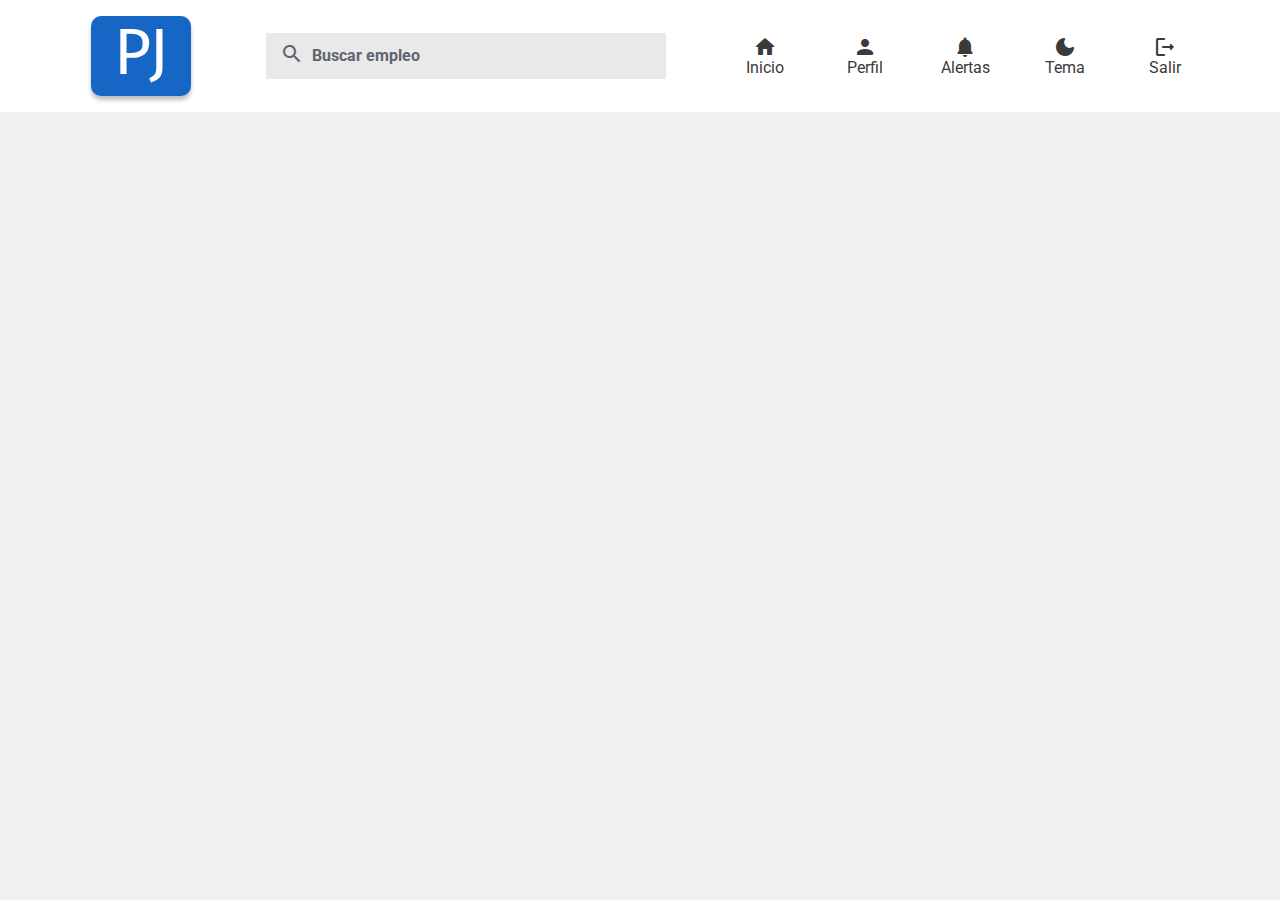
==== source-code/front/login.html @ ea4d0f35 "Login commit" ====
<!DOCTYPE html>
<html lang="es">
  <head>
    <meta charset="UTF-8" />
    <meta http-equiv="X-UA-Compatible" content="IE=edge" />
    <meta name="viewport" content="width=device-width, initial-scale=1.0" />
    <link rel="stylesheet" href="css/normalize.css" />
    <link rel="preconnect" href="https://fonts.googleapis.com" />
    <link rel="preconnect" href="https://fonts.gstatic.com" crossorigin />
    <link
      href="https://fonts.googleapis.com/css2?family=Fira+Sans:ital,wght@1,500&family=Roboto:wght@400;700&display=swap"
      rel="stylesheet"
    />
    <link
      href="https://fonts.googleapis.com/css?family=Material+Icons+Round"
      rel="stylesheet"
    />
    <link rel="stylesheet" href="css/style.css" />
    <title>Home</title>
  </head>
  <body>
    <nav id="main-navbar">
      <div id="logo">
        <div id="logo-body">
          <a href="index.html">
            <span id="logo-txt">PJ</span>
          </a>
        </div>
      </div>
      <section id="search-bar">
        <form id="form-search" action="#">
          <button id="search-btn">
            <span class="material-icons-round"> search </span>
          </button>
          <input name="busqueda" type="search" placeholder="Buscar empleo" />
        </form>
      </section>
      <section id="nav-btns">
        <a href="" class="nav-btn">
          <span class="material-icons-round"> home </span>
          Inicio
        </a>
        <a href="" class="nav-btn">
          <span class="material-icons-round"> person </span>
          Perfil
        </a>
        <a href="" class="nav-btn">
          <span class="material-icons-round"> notifications </span>
          Alertas
        </a>
        <a href="" class="nav-btn">
          <span class="material-icons-round"> dark_mode </span>
          Tema
        </a>
        <a href="" class="nav-btn">
          <span class="material-icons-round"> logout </span>
          Salir
        </a>
      </section>
    </nav>
  </body>
</html>
---- source-code/front/css/style.css ----
:root {
  --light-body-color: #f1f1f1;
  --light-box-color: #ffffff;
  --light-main-color: #1666c5;
  --light-shadow-box: rgba(0, 0, 0, 0.25);
  --search-bar-color: #e9e9e9;
  --search-bar-text: #606470;
  --light-text-gray: #3a3a3a;
}

* {
  box-sizing: border-box;
}

body {
  background-color: var(--light-body-color);
  font-family: "Roboto", sans-serif;
  font-weight: 400;
}

#main-navbar {
  /* height: 100px; */
  display: flex;
  justify-content: flex-start;
  align-items: center;
  padding: 1rem;
  background-color: var(--light-box-color);
}

#logo {
  width: 250px;
}

#logo-body {
  width: 100px;
  height: 80px;
  margin: 0px auto;
  font-family: "Fira Sans", sans-serif;
  font-size: 4rem;
  text-align: center;
  color: var(--light-body-color);
  background-color: var(--light-main-color);
  border-radius: 10px;
  box-shadow: 0px 4px 4px var(--light-shadow-box);
}

#logo-body > a {
  display: block;
  color: var(--light-box-color);
  text-decoration: none;
}

#search-bar {
  /* margin-left: 100px; */
  width: 400px;
}

#form-search {
  display: flex;
  background-color: var(--search-bar-color);
  padding: 0.5rem;
}

/* #form-search:hover {
  border: 1px solid var(--light-main-color);
} */

#search-btn {
  background-color: var(--search-bar-color);
  border: none;
  color: var(--search-bar-text);
}

#search-btn:hover {
  color: var(--light-main-color);
  cursor: pointer;
}

input[name="busqueda"] {
  background-color: var(--search-bar-color);
  border: none;
  width: 100%;
}

input[name="busqueda"]::placeholder {
  color: var(--search-bar-text);
  font-weight: 700;
  opacity: 1;
}

input[name="busqueda"]:focus {
  outline: none;
}

#nav-btns {
  display: flex;
  width: 500px;
  margin: 0px auto;
  /* margin-left: 200px; */
  /* align-items: flex-end; */
  /* flex-basis: 1; */
  /* margin-left: 100px; */
  /* justify-content: center; */
}

.nav-btn {
  display: flex;
  flex-basis: 100%;
  flex-direction: column;
  text-decoration: none;
  color: var(--light-text-gray);
  text-align: center;
  /* margin-left: 30px; */
}

.nav-btn:hover {
  color: var(--light-main-color);
}
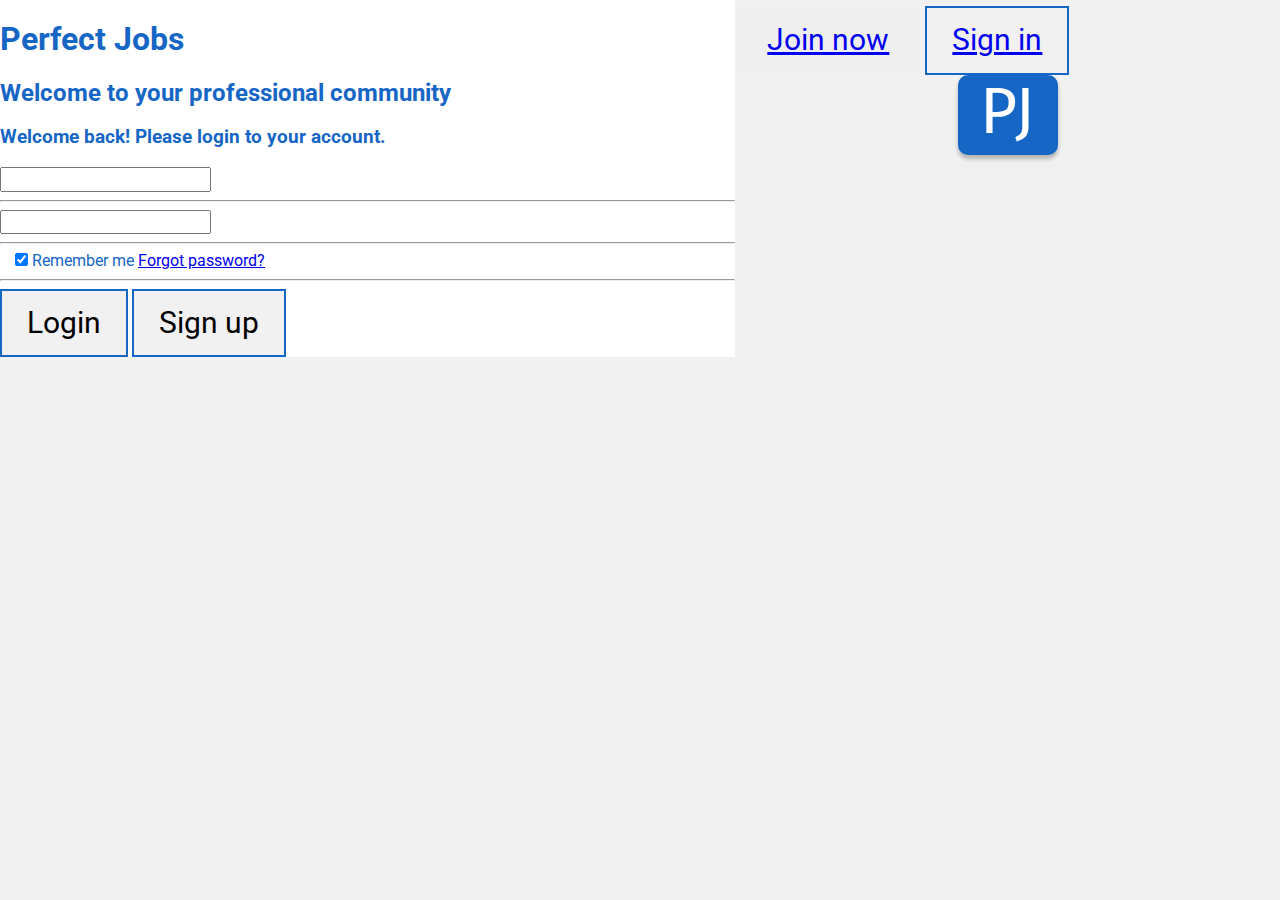
==== commit fc9ce69e: "Login commit" ====
--- a/source-code/front/login.html
+++ b/source-code/front/login.html
@@ -16,47 +16,44 @@
       rel="stylesheet"
     />
     <link rel="stylesheet" href="css/style.css" />
-    <title>Home</title>
+    <title>Iniciar Sesión</title>
   </head>
   <body>
-    <nav id="main-navbar">
-      <div id="logo">
-        <div id="logo-body">
-          <a href="index.html">
-            <span id="logo-txt">PJ</span>
-          </a>
-        </div>
+  <div class="col-container">
+  <div class="col" style="background-color: white;">
+    <div class="form">
+      <div class="title">
+        <h1>Perfect Jobs</h1>
+        <h2>Welcome to your professional community</h2>
+        <h3>Welcome back! Please login to your account.</h3>
+        <input type="text" name="correo">
+        <hr>
+        <input type="password" name="contraseña">
+        <hr>
+        <label style="padding-left: 15px">
+        <input type="checkbox"  checked="checked" name="remember"> Remember me
+        </label>
+        <span class="psw"><a href="#"> Forgot password?</a></span>
+        <hr>
+        <button class="button1">Login</button>
+        <button class="button1">Sign up</button>
       </div>
-      <section id="search-bar">
-        <form id="form-search" action="#">
-          <button id="search-btn">
-            <span class="material-icons-round"> search </span>
-          </button>
-          <input name="busqueda" type="search" placeholder="Buscar empleo" />
-        </form>
-      </section>
-      <section id="nav-btns">
-        <a href="" class="nav-btn">
-          <span class="material-icons-round"> home </span>
-          Inicio
+    </div>
+  </div>
+
+  <div class="col">
+      <button class="button">
+        <a class="login" href="#">Join now</a>
+      </button>
+      <button class="button1">
+        <a href="#">Sign in</a>
+      </button>
+    <div id="logo-body">
+        <a href="index.html">
+          <span id="logo-txt">PJ</span>
         </a>
-        <a href="" class="nav-btn">
-          <span class="material-icons-round"> person </span>
-          Perfil
-        </a>
-        <a href="" class="nav-btn">
-          <span class="material-icons-round"> notifications </span>
-          Alertas
-        </a>
-        <a href="" class="nav-btn">
-          <span class="material-icons-round"> dark_mode </span>
-          Tema
-        </a>
-        <a href="" class="nav-btn">
-          <span class="material-icons-round"> logout </span>
-          Salir
-        </a>
-      </section>
-    </nav>
-  </body>
-</html>
+      </div>
+  </div>
+</div>
+</body>
+</html>--- a/source-code/front/css/style.css
+++ b/source-code/front/css/style.css
@@ -116,3 +116,47 @@
 .nav-btn:hover {
   color: var(--light-main-color);
 }
+
+/* Login */
+
+.col-container {
+    display: table; /* Make the container element behave like a table */
+    width: 100%; /* Set full-width to expand the whole page */
+}
+
+.col {
+    display: table-cell; /* Make elements inside the container behave like table cells */
+}
+
+.button {
+  background-color: none; /* Green */
+  border: none;
+  color: white;
+  padding: 15px 32px;
+  text-align: center;
+  text-decoration: none;
+  display: inline-block;
+  font-size: 16px;
+  font-size: 30px;
+}
+
+.button1 {
+  background-color: var(--light-body-color);
+  color: black;
+  border: 2px solid #1666c5;
+  padding: 15px 25px;
+  font-family: "Roboto", sans-serif;
+  font-weight: 400;
+  font-size: 30px;
+}
+
+.login {
+  font-family: "Roboto", sans-serif;
+  font-weight: 400;
+}
+
+.title {
+  font-family: "Roboto", sans-serif;
+  font-weight: 400;
+  color: #1666c5
+}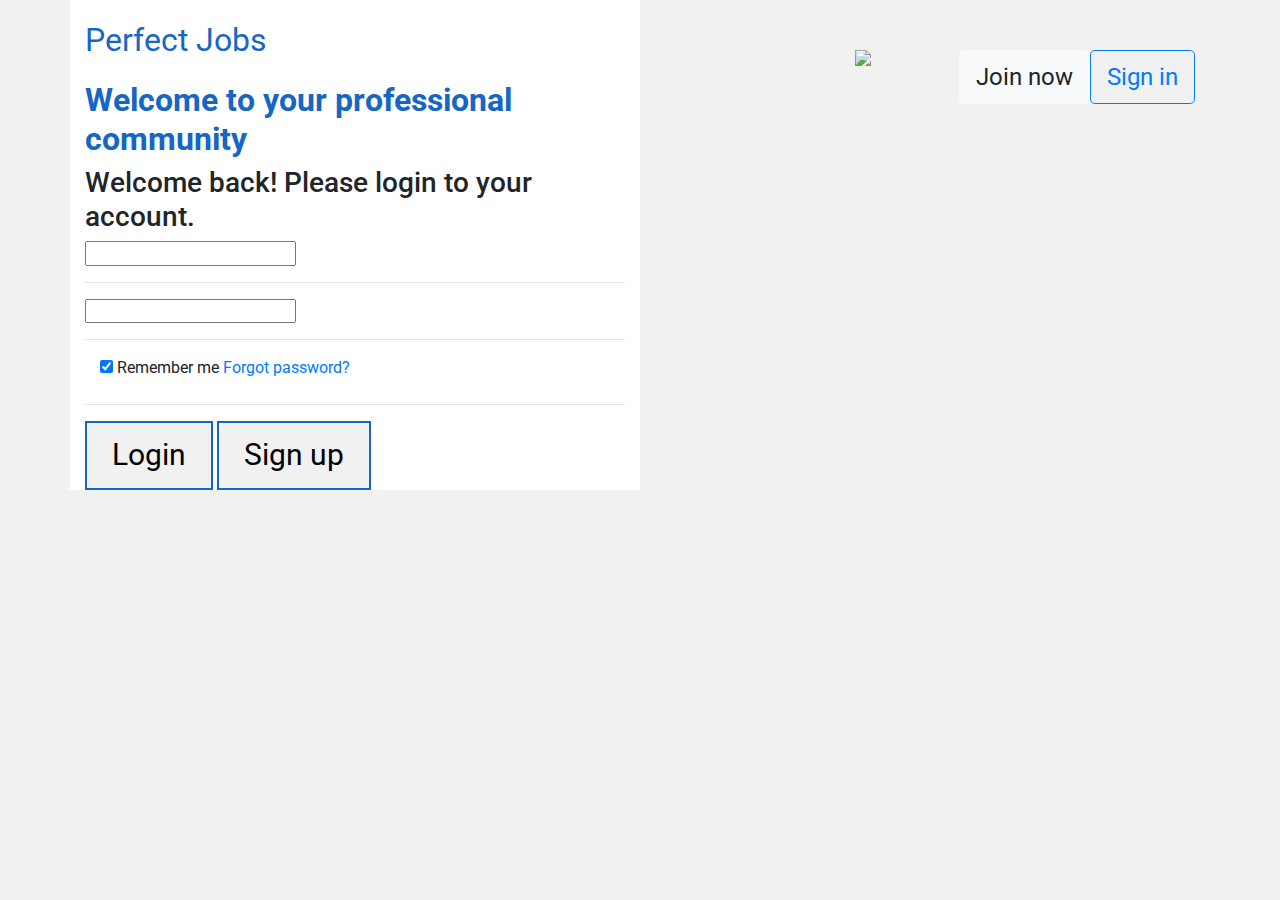
==== commit 9064c870: "Login commit" ====
--- a/source-code/front/login.html
+++ b/source-code/front/login.html
@@ -4,6 +4,11 @@
     <meta charset="UTF-8" />
     <meta http-equiv="X-UA-Compatible" content="IE=edge" />
     <meta name="viewport" content="width=device-width, initial-scale=1.0" />
+    <!-- Bootstrap -->
+    <link rel="stylesheet" href="https://stackpath.bootstrapcdn.com/bootstrap/4.3.1/css/bootstrap.min.css" integrity="sha384-ggOyR0iXCbMQv3Xipma34MD+dH/1fQ784/j6cY/iJTQUOhcWr7x9JvoRxT2MZw1T" crossorigin="anonymous">
+    <script src="https://code.jquery.com/jquery-3.3.1.slim.min.js" integrity="sha384-q8i/X+965DzO0rT7abK41JStQIAqVgRVzpbzo5smXKp4YfRvH+8abtTE1Pi6jizo" crossorigin="anonymous"></script>
+    <script src="https://cdnjs.cloudflare.com/ajax/libs/popper.js/1.14.7/umd/popper.min.js" integrity="sha384-UO2eT0CpHqdSJQ6hJty5KVphtPhzWj9WO1clHTMGa3JDZwrnQq4sF86dIHNDz0W1" crossorigin="anonymous"></script>
+    <script src="https://stackpath.bootstrapcdn.com/bootstrap/4.3.1/js/bootstrap.min.js" integrity="sha384-JjSmVgyd0p3pXB1rRibZUAYoIIy6OrQ6VrjIEaFf/nJGzIxFDsf4x0xIM+B07jRM" crossorigin="anonymous"></script>
     <link rel="stylesheet" href="css/normalize.css" />
     <link rel="preconnect" href="https://fonts.googleapis.com" />
     <link rel="preconnect" href="https://fonts.gstatic.com" crossorigin />
@@ -19,12 +24,11 @@
     <title>Iniciar Sesión</title>
   </head>
   <body>
-  <div class="col-container">
-  <div class="col" style="background-color: white;">
-    <div class="form">
-      <div class="title">
-        <h1>Perfect Jobs</h1>
-        <h2>Welcome to your professional community</h2>
+  <div class="container">
+  <div class="row">
+    <div class="col" style="background-color: white;">
+        <h1 class="title">Perfect Jobs</h1>
+        <h2 class="title" style="font-weight: bold;">Welcome to your professional community</h2>
         <h3>Welcome back! Please login to your account.</h3>
         <input type="text" name="correo">
         <hr>
@@ -37,22 +41,12 @@
         <hr>
         <button class="button1">Login</button>
         <button class="button1">Sign up</button>
-      </div>
-    </div>
   </div>
-
-  <div class="col">
-      <button class="button">
-        <a class="login" href="#">Join now</a>
-      </button>
-      <button class="button1">
-        <a href="#">Sign in</a>
-      </button>
-    <div id="logo-body">
-        <a href="index.html">
-          <span id="logo-txt">PJ</span>
-        </a>
-      </div>
+   <div class="col" style="background-color: transparent;">
+    <button type="button" class="btn btn-outline-primary btn-lg" style="margin-top: 50px; float: right; font-size: 1.5rem">Sign in</button>
+    <button type="button" class="btn btn-light btn-lg" style="margin-top: 50px; float: right; font-size: 1.5rem">Join now</button>
+    <img src="/images/logo.png" style="width: 500px; margin-left: 200px; margin-top: 50px;">
+  </div>
   </div>
 </div>
 </body>
--- a/source-code/front/css/style.css
+++ b/source-code/front/css/style.css
@@ -6,6 +6,8 @@
   --search-bar-color: #e9e9e9;
   --search-bar-text: #606470;
   --light-text-gray: #3a3a3a;
+  --light-text-grey: #9593a0;
+  --light-link-text: #0645ad;
 }
 
 * {
@@ -18,9 +20,18 @@
   font-weight: 400;
 }
 
+#main-wrapper {
+  display: flex;
+  flex-wrap: wrap;
+}
+
 #main-navbar {
   /* height: 100px; */
-  display: flex;
+  /* flex-basis: 1; */
+  display: flex;
+  top: 0;
+  left: 0;
+  width: 100vw;
   justify-content: flex-start;
   align-items: center;
   padding: 1rem;
@@ -94,7 +105,7 @@
 
 #nav-btns {
   display: flex;
-  width: 500px;
+  width: 45%;
   margin: 0px auto;
   /* margin-left: 200px; */
   /* align-items: flex-end; */
@@ -117,19 +128,148 @@
   color: var(--light-main-color);
 }
 
-/* Login */
+#sidebar {
+  display: flex;
+  width: 270px;
+  /* justify-content: center; */
+  align-items: center;
+  flex-direction: column;
+  /* height: 100vh; */
+  background-color: var(--light-box-color);
+  /* position: fixed; */
+  /* bottom: 0; */
+}
+
+#sidebar-btns {
+  display: flex;
+  width: 70%;
+  padding-bottom: 40px;
+  flex-direction: column;
+  border-bottom: 0.5px solid var(--light-text-grey);
+}
+
+.sidebar-btn {
+  text-align: center;
+}
+
+.sidebar-btn > a {
+  display: flex;
+  justify-content: space-between;
+  padding-left: 10px;
+  padding-right: 10px;
+  padding-top: 20px;
+  padding-bottom: 20px;
+  border-radius: 16px;
+  text-decoration: none;
+  color: var(--light-text-grey);
+  margin-top: 50px;
+}
+
+.sidebar-btn > a:hover {
+  color: var(--light-box-color);
+  background-color: var(--light-main-color);
+  box-shadow: 0px 4px 4px var(--light-shadow-box);
+}
+
+#profile-resume {
+  display: flex;
+  flex-direction: column;
+  margin-top: 50px;
+  width: 70%;
+  align-items: center;
+}
+
+.profile-pic-container {
+  display: flex;
+  /* align-items: center; */
+  justify-content: center;
+  margin-bottom: 15px;
+}
+
+.profile-pic {
+  border-radius: 16px;
+  box-shadow: 0px 4px 4px var(--light-shadow-box);
+  width: 110px;
+  height: 110px;
+}
+
+.profile-info {
+  display: flex;
+  flex-direction: column;
+  /* width: 80%; */
+  /* align-items: center; */
+}
+
+.profile-info > span {
+  /* display: block; */
+  margin-bottom: 5px;
+}
+
+.profile-info > .profile-name {
+  font-weight: 700;
+  font-size: 1.2rem;
+  margin-bottom: 10px;
+}
+
+.profile-info > a {
+  margin-top: 30px;
+  margin-bottom: 30px;
+  color: var(--light-link-text);
+}
+
+#filter-bar {
+  display: flex;
+  align-items: center;
+  flex-grow: 1;
+  padding: 5px;
+  /* padding-left: 30px; */
+  /* width: 100%; */
+  background-color: var(--light-box-color);
+  max-height: 50px;
+  margin-left: 20px;
+  margin-right: 20px;
+  margin-top: 20px;
+  border-radius: 14px;
+  box-shadow: 0px 4px 4px var(--light-shadow-box);
+}
+
+#filter-bar > .filter-option {
+  display: flex;
+  align-items: center;
+  justify-content: center;
+  flex-basis: 100%;
+  text-align: center;
+  height: 70%;
+  /* margin-left: 15px; */
+  /* margin-right: 15px; */
+  border-right: 0.5px solid var(--light-text-grey);
+  /* padding-right: 25px; */
+}
+
+#filter-bar > .filter-option:hover {
+  color: var(--light-main-color);
+  cursor: pointer;
+}
+
+#filter-bar > .filter-option:nth-last-child(1) {
+  border-right: none;
+}
+
+
+
+/****************** Login *******************/
 
 .col-container {
-    display: table; /* Make the container element behave like a table */
-    width: 100%; /* Set full-width to expand the whole page */
+  display: table; /* Make the container element behave like a table */
+  width: 100%; /* Set full-width to expand the whole page */
 }
 
 .col {
-    display: table-cell; /* Make elements inside the container behave like table cells */
+  display: table-cell; /* Make elements inside the container behave like table cells */
 }
 
 .button {
-  background-color: none; /* Green */
+  background-color: none;
   border: none;
   color: white;
   padding: 15px 32px;
@@ -158,5 +298,25 @@
 .title {
   font-family: "Roboto", sans-serif;
   font-weight: 400;
-  color: #1666c5
-}+  color: #1666c5;
+}
+
+#logo-login {
+  width: 400px;
+  height: 400px;
+  margin: 0px auto;
+  font-family: "Fira Sans", sans-serif;
+  font-size: 20rem;
+  text-align: center;
+  color: var(--light-body-color);
+  background-color: var(--light-main-color);
+  border-radius: 10px;
+  box-shadow: 0px 4px 4px var(--light-shadow-box);
+}
+
+#logo-login > a {
+  display: block;
+  color: var(--light-box-color);
+  text-decoration: none;
+}
+
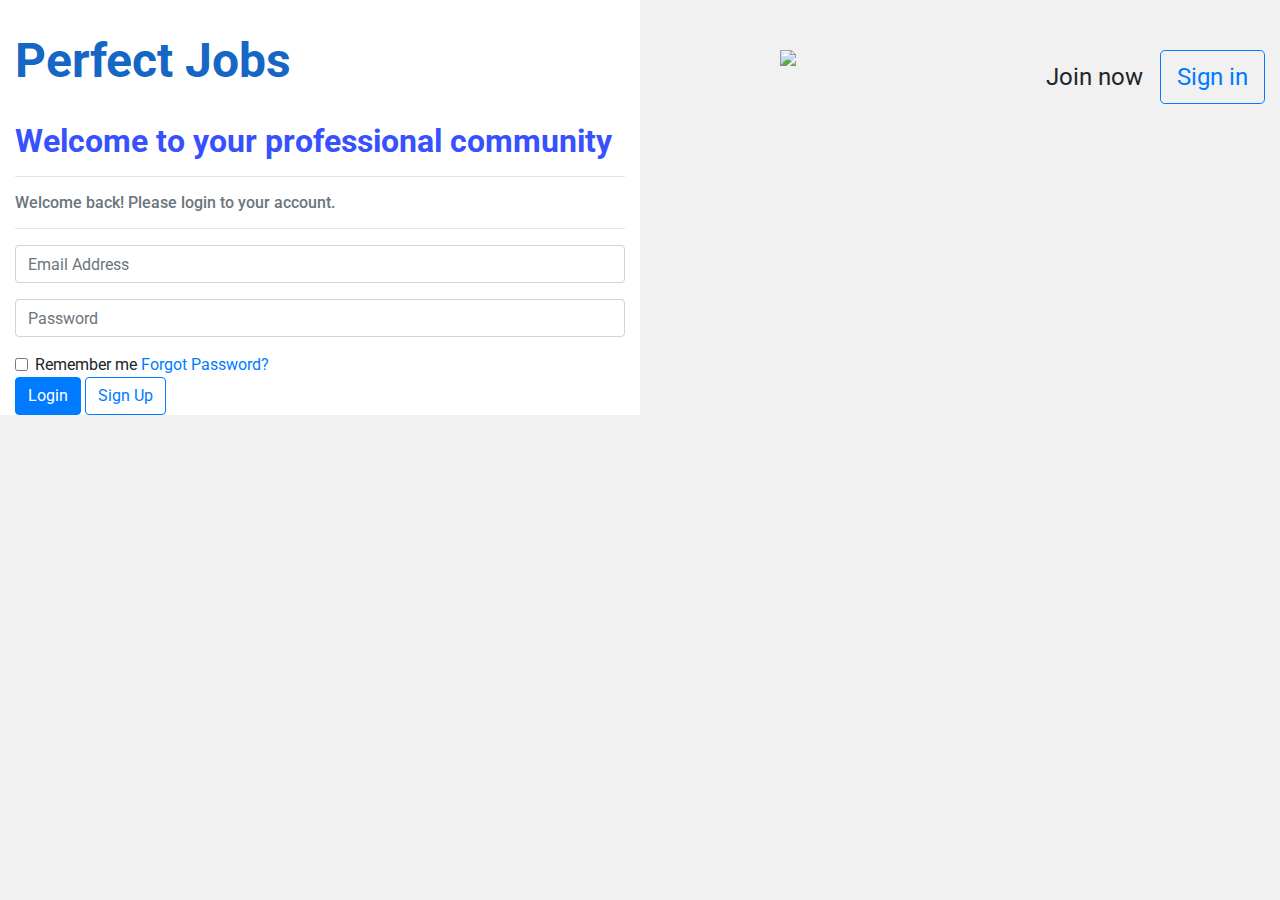
==== commit 414cfb1c: "Login commit" ====
--- a/source-code/front/login.html
+++ b/source-code/front/login.html
@@ -20,34 +20,40 @@
       href="https://fonts.googleapis.com/css?family=Material+Icons+Round"
       rel="stylesheet"
     />
-    <link rel="stylesheet" href="css/style.css" />
+    <link rel="stylesheet" href="css/style.css"/>
     <title>Iniciar Sesión</title>
   </head>
   <body>
-  <div class="container">
-  <div class="row">
-    <div class="col" style="background-color: white;">
-        <h1 class="title">Perfect Jobs</h1>
-        <h2 class="title" style="font-weight: bold;">Welcome to your professional community</h2>
-        <h3>Welcome back! Please login to your account.</h3>
-        <input type="text" name="correo">
+  <div class="container-fluid">
+    <div class="row">
+      <div class="col" style="background-color: white;">
+        <h1 style="color: #1666c5; font-weight: bolder; font-size: 3rem;">Perfect Jobs</h1>
+        <h3 style="color: #3751fe; font-weight: bolder; font-size: 2rem;">Welcome to your professional community</h3>
         <hr>
-        <input type="password" name="contraseña">
+        <h6 class="text-muted">Welcome back! Please login to your account.</h6>
         <hr>
-        <label style="padding-left: 15px">
-        <input type="checkbox"  checked="checked" name="remember"> Remember me
-        </label>
-        <span class="psw"><a href="#"> Forgot password?</a></span>
-        <hr>
-        <button class="button1">Login</button>
-        <button class="button1">Sign up</button>
+        <form>
+          <div class="form-group">
+            <input type="email" class="form-control" id="correoElectronico" placeholder="Email Address">
+          </div>
+          <div class="form-group">
+            <input type="password" class="form-control" id="Contraseña" placeholder="Password">
+          </div>
+          <div class="form-check">
+            <input type="checkbox" class="form-check-input" id="rememberMe">
+            <label class="form-check-label" for="rememberMe">Remember me</label>
+            <a href="#">Forgot Password?</a>
+          </div>
+          <button type="submit" class="btn btn-primary">Login</button>
+          <button type="button" class="btn btn-outline-primary">Sign Up</button>
+        </form>
+      </div>
+      <div class="col" style="background-color: transparent;">
+        <button type="button" class="btn btn-outline-primary btn-lg" style="margin-top: 50px; float: right; font-size: 1.5rem">Sign in</button>
+        <button type="button" class="btn btn-lg" style="margin-top: 50px; float: right; font-size: 1.5rem">Join now</button>
+        <img src="/images/logo.png" style="width: 500px; margin-left: 125px; margin-top: 50px;">
+      </div>
+    </div>
   </div>
-   <div class="col" style="background-color: transparent;">
-    <button type="button" class="btn btn-outline-primary btn-lg" style="margin-top: 50px; float: right; font-size: 1.5rem">Sign in</button>
-    <button type="button" class="btn btn-light btn-lg" style="margin-top: 50px; float: right; font-size: 1.5rem">Join now</button>
-    <img src="/images/logo.png" style="width: 500px; margin-left: 200px; margin-top: 50px;">
-  </div>
-  </div>
-</div>
 </body>
 </html>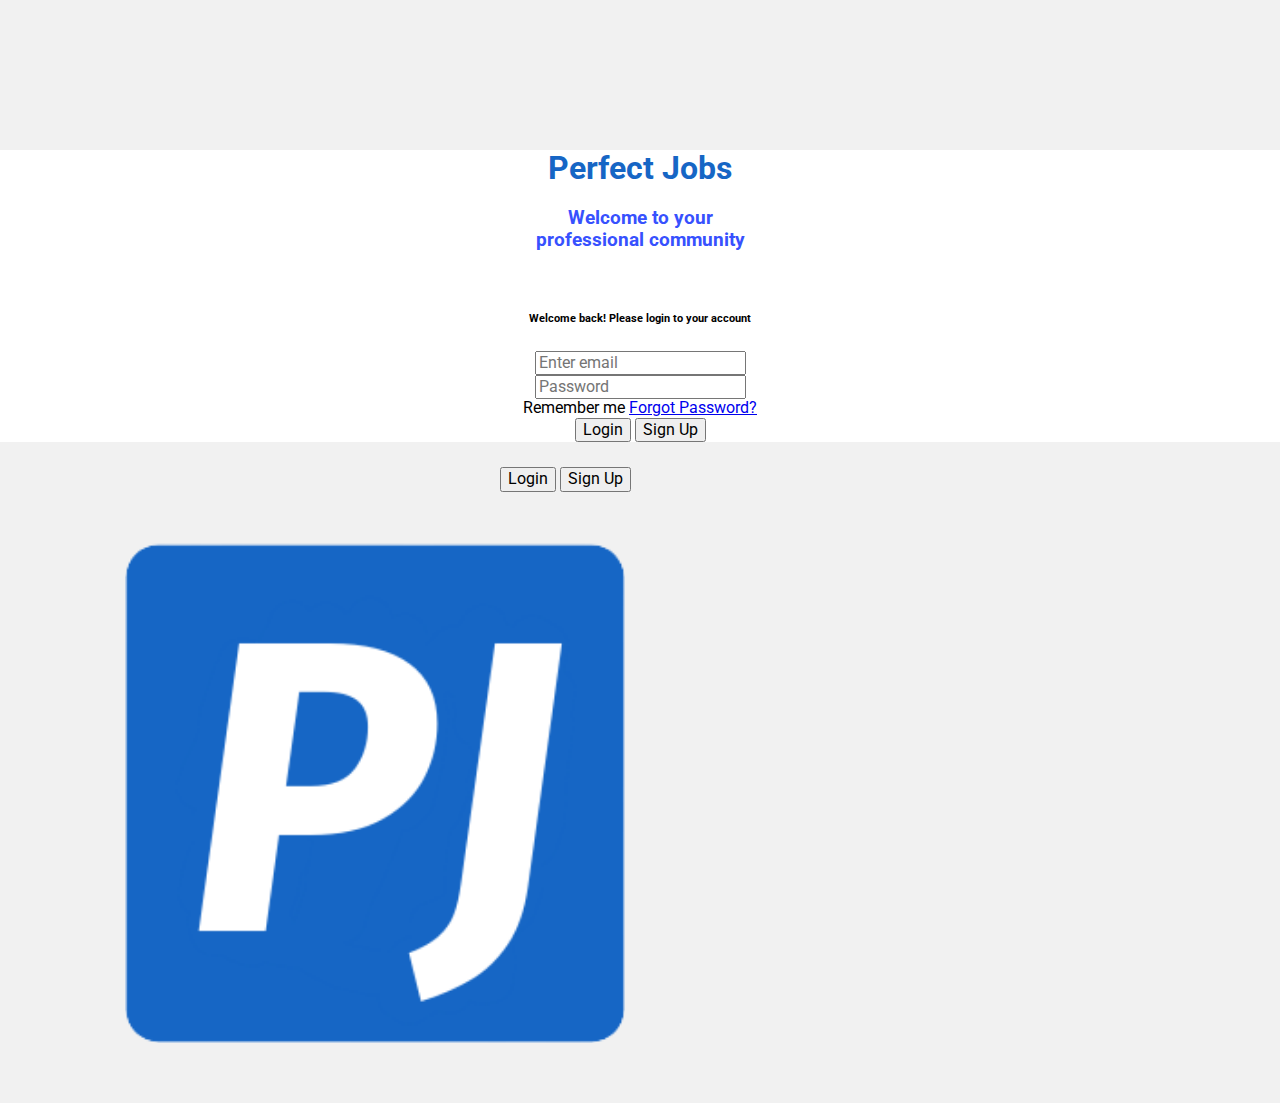
==== commit 91d220ef: "Login commit" ====
--- a/source-code/front/login.html
+++ b/source-code/front/login.html
@@ -4,11 +4,8 @@
     <meta charset="UTF-8" />
     <meta http-equiv="X-UA-Compatible" content="IE=edge" />
     <meta name="viewport" content="width=device-width, initial-scale=1.0" />
-    <!-- Bootstrap -->
-    <link rel="stylesheet" href="https://stackpath.bootstrapcdn.com/bootstrap/4.3.1/css/bootstrap.min.css" integrity="sha384-ggOyR0iXCbMQv3Xipma34MD+dH/1fQ784/j6cY/iJTQUOhcWr7x9JvoRxT2MZw1T" crossorigin="anonymous">
-    <script src="https://code.jquery.com/jquery-3.3.1.slim.min.js" integrity="sha384-q8i/X+965DzO0rT7abK41JStQIAqVgRVzpbzo5smXKp4YfRvH+8abtTE1Pi6jizo" crossorigin="anonymous"></script>
-    <script src="https://cdnjs.cloudflare.com/ajax/libs/popper.js/1.14.7/umd/popper.min.js" integrity="sha384-UO2eT0CpHqdSJQ6hJty5KVphtPhzWj9WO1clHTMGa3JDZwrnQq4sF86dIHNDz0W1" crossorigin="anonymous"></script>
-    <script src="https://stackpath.bootstrapcdn.com/bootstrap/4.3.1/js/bootstrap.min.js" integrity="sha384-JjSmVgyd0p3pXB1rRibZUAYoIIy6OrQ6VrjIEaFf/nJGzIxFDsf4x0xIM+B07jRM" crossorigin="anonymous"></script>
+<!-- BOOTSTRAP -->
+    <link href="https://cdn.jsdelivr.net/npm/bootstrap@5.1.3/dist/css/bootstrap.min.css" rel="stylesheet" integrity="sha384-1BmE4kWBq78iYhFldvKuhfTAU6auU8tT94WrHftjDbrCEXSU1oBoqyl2QvZ6jIW3" crossorigin="anonymous">
     <link rel="stylesheet" href="css/normalize.css" />
     <link rel="preconnect" href="https://fonts.googleapis.com" />
     <link rel="preconnect" href="https://fonts.gstatic.com" crossorigin />
@@ -24,36 +21,39 @@
     <title>Iniciar Sesión</title>
   </head>
   <body>
-  <div class="container-fluid">
-    <div class="row">
-      <div class="col" style="background-color: white;">
-        <h1 style="color: #1666c5; font-weight: bolder; font-size: 3rem;">Perfect Jobs</h1>
-        <h3 style="color: #3751fe; font-weight: bolder; font-size: 2rem;">Welcome to your professional community</h3>
-        <hr>
-        <h6 class="text-muted">Welcome back! Please login to your account.</h6>
-        <hr>
-        <form>
-          <div class="form-group">
-            <input type="email" class="form-control" id="correoElectronico" placeholder="Email Address">
+    <div class="jumbotron" style="background-color: transparent;">
+      <div class="row">
+        <div class="col" style="background-color: white">
+          <div class="form-group" style="text-align: center; margin-top: 150px;">
+            <h1 style="color: #1666c5; font-weight: bolder;">Perfect Jobs</h1>
+            <h3 style="color: #3751fe; font-weight: bold;">Welcome to your <br> professional community</h3>
+            <br>
+            <h6 class="text-muted">Welcome back! Please login to your account</h6>
+            <form>
+              <div class="form-group mt-5 mb-2">
+                <input type="email" class="form-control-lg" id="correoElectronico" placeholder="Enter email">
+              </div>
+              <div class="form-group">
+                <input type="password" class="form-control-lg" id="Password" placeholder="Password">
+              </div>
+              <div class="form-check">
+                <label class="form-check-label" for="rememberMe">Remember me</label>
+                <a href="#">Forgot Password?</a>
+              </div>
+              <button type="submit" class="btn btn-primary">Login</button>
+              <button type="submit" class="btn btn-primary">Sign Up</button>
+            </form>
           </div>
-          <div class="form-group">
-            <input type="password" class="form-control" id="Contraseña" placeholder="Password">
-          </div>
-          <div class="form-check">
-            <input type="checkbox" class="form-check-input" id="rememberMe">
-            <label class="form-check-label" for="rememberMe">Remember me</label>
-            <a href="#">Forgot Password?</a>
-          </div>
-          <button type="submit" class="btn btn-primary">Login</button>
-          <button type="button" class="btn btn-outline-primary">Sign Up</button>
-        </form>
-      </div>
-      <div class="col" style="background-color: transparent;">
-        <button type="button" class="btn btn-outline-primary btn-lg" style="margin-top: 50px; float: right; font-size: 1.5rem">Sign in</button>
-        <button type="button" class="btn btn-lg" style="margin-top: 50px; float: right; font-size: 1.5rem">Join now</button>
-        <img src="/images/logo.png" style="width: 500px; margin-left: 125px; margin-top: 50px;">
-      </div>
+        </div>
+        <div class="col">
+          <button type="submit" class="btn btn-lg" style="margin-left: 500px; margin-top: 25px">Login</button>
+          <button type="submit" class="btn btn-outline-primary btn-lg" style="margin-top: 25px">Sign Up</button>
+          <br>
+          <img src="images/logo.png" width="500" style="margin-left: 125px; margin-top: 50px;">
+          <br><br><br><br>
+        </div>
     </div>
-  </div>
+<!-- BOOTSTRAP -->
+<script src="https://cdn.jsdelivr.net/npm/bootstrap@5.1.3/dist/js/bootstrap.bundle.min.js" integrity="sha384-ka7Sk0Gln4gmtz2MlQnikT1wXgYsOg+OMhuP+IlRH9sENBO0LRn5q+8nbTov4+1p" crossorigin="anonymous"></script>
 </body>
 </html>--- a/source-code/front/css/style.css
+++ b/source-code/front/css/style.css
@@ -259,64 +259,3 @@
 
 /****************** Login *******************/
 
-.col-container {
-  display: table; /* Make the container element behave like a table */
-  width: 100%; /* Set full-width to expand the whole page */
-}
-
-.col {
-  display: table-cell; /* Make elements inside the container behave like table cells */
-}
-
-.button {
-  background-color: none;
-  border: none;
-  color: white;
-  padding: 15px 32px;
-  text-align: center;
-  text-decoration: none;
-  display: inline-block;
-  font-size: 16px;
-  font-size: 30px;
-}
-
-.button1 {
-  background-color: var(--light-body-color);
-  color: black;
-  border: 2px solid #1666c5;
-  padding: 15px 25px;
-  font-family: "Roboto", sans-serif;
-  font-weight: 400;
-  font-size: 30px;
-}
-
-.login {
-  font-family: "Roboto", sans-serif;
-  font-weight: 400;
-}
-
-.title {
-  font-family: "Roboto", sans-serif;
-  font-weight: 400;
-  color: #1666c5;
-}
-
-#logo-login {
-  width: 400px;
-  height: 400px;
-  margin: 0px auto;
-  font-family: "Fira Sans", sans-serif;
-  font-size: 20rem;
-  text-align: center;
-  color: var(--light-body-color);
-  background-color: var(--light-main-color);
-  border-radius: 10px;
-  box-shadow: 0px 4px 4px var(--light-shadow-box);
-}
-
-#logo-login > a {
-  display: block;
-  color: var(--light-box-color);
-  text-decoration: none;
-}
-
